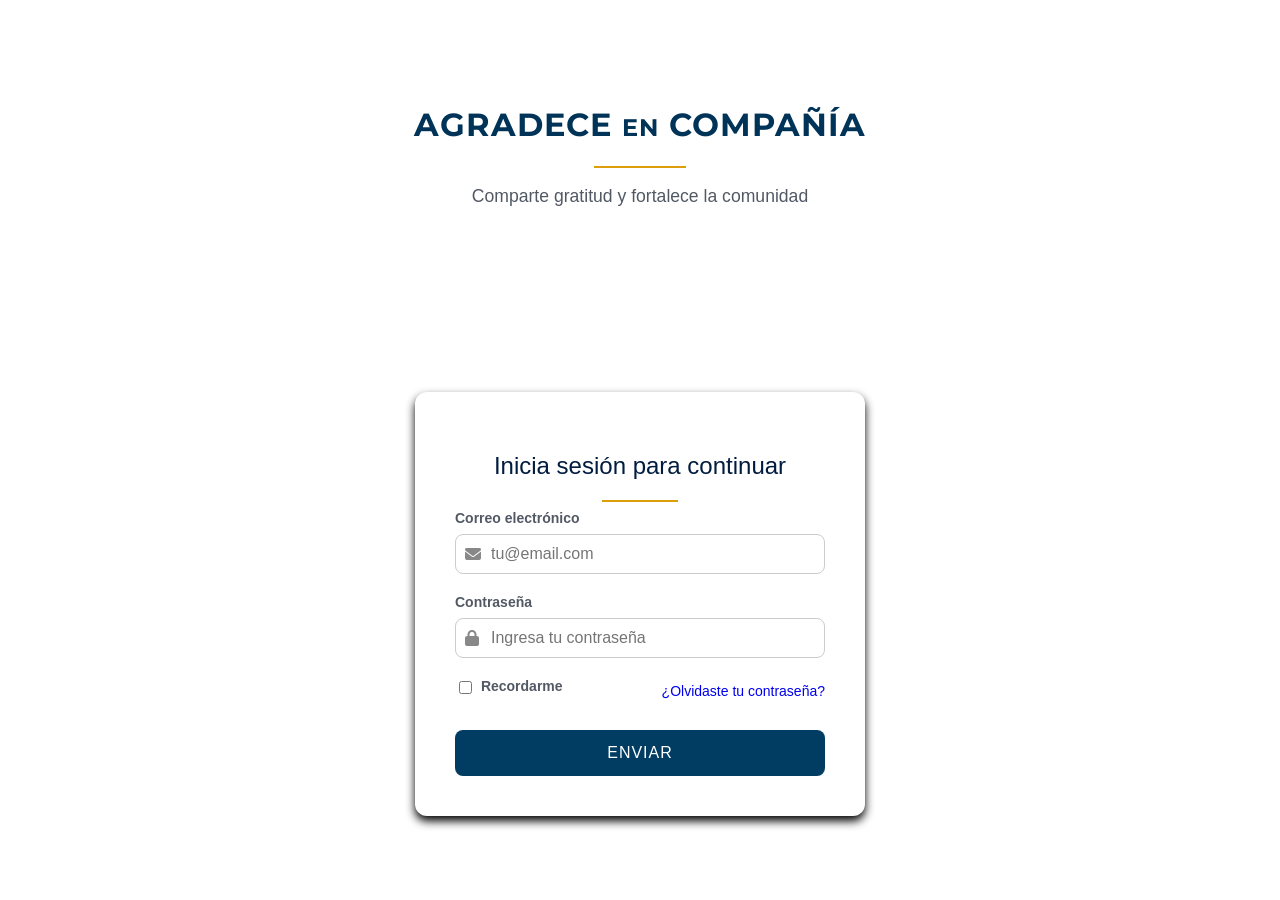
==== index.html @ 1896ae71 "Add files via upload" ====
<!DOCTYPE html>
<html lang="es">
<head>
    <meta charset="UTF-8">
    <meta name="viewport" content="width=device-width, initial-scale=1.0">
    <title>AGRADECE | LOGIN</title>

    <!--Vinculamos al archivo .CSS y fuentes de texto e iconos-->
    <link rel="stylesheet" href="./style.css">

    <link rel="stylesheet" href="https://fonts.googleapis.com/css2?family=Montserrat:wght@700&display=swap">
    <link rel="preconnect" href="https://fonts.googleapis.com">
    <link rel="preconnect" href="https://fonts.gstatic.com" crossorigin>
    <link href="https://fonts.googleapis.com/css2?family=Montserrat:wght@700&display=swap" rel="stylesheet">
    <link rel="stylesheet" href="https://cdnjs.cloudflare.com/ajax/libs/font-awesome/6.5.1/css/all.min.css">

    <link rel="icon" href="./imagenes/Logo_Jesuitas_España.png" type="image/x-icon">

</head>
<body>
    <header>
        <div>
            <h1>Agradece <span>en</span> compañía</h1>
            <hr>
            <p>Comparte gratitud y fortalece la comunidad</p>
        </div>
    </header>
    <main>
        <div class="incio-sesion-container">
            <h2>Inicia sesión para continuar</h2>

            <form action="#" method="post">
                <hr>
                <div class="formulario">
                    <label for="correo">Correo electrónico</label>
                    <div class="input-icono">
                        <i class="fa-solid fa-envelope"></i>
                        <input type="email" name="correo" id="email" placeholder="tu@email.com">
                    </div>
                    
                    
                </div>
                
                <div class="formulario">
                    <label for="pw">Contraseña</label>
                    <div class="input-icono">
                        <i class="fa-solid fa-lock"></i>
                        <input type="password" name="pw" id="contraseña" placeholder="Ingresa tu contraseña">
                    </div>
                </div>
                
                <div class="opciones">
                    <label class="recordar">
                        <input type="checkbox" name="ck" id="checkbox"> Recordarme
                    </label>
                    <a href="#" class="olvidar-contraseña">¿Olvidaste tu contraseña?</a>
                </div>
                
                <input type="submit" value="ENVIAR">
            </form>
        </div>
    </main>
</body>
</html>
---- style.css ----
body{
    display: grid;
    place-items: center;
    height: 100vh;
    margin: 0;
    padding: 0;
}

header{
    display: block;
    text-align: center;
    box-sizing: border-box;
    margin: 0;
    width: 100%;
}

header span{
    font-size: 1.5rem;
}

header h1{
    font-family: 'Montserrat', sans-serif;
    font-weight: 700;
    text-transform: uppercase;
    letter-spacing: 1px;
    color: #003358;
}

header hr{
    width: 7%;
    border: 1px solid #DD9F09;
}

header p{
    font-family: sans-serif;
    font-size: 1.1rem;
    font-weight: 400;
    color: #525964;
    
}

main{
    font-family: sans-serif;
    max-width: 1200px;
    width: 100%;
}

.incio-sesion-container{
    display: block;
    width: 100%;
    max-width: 450px;
    padding: 40px;
    border-radius: 12px;
    box-shadow: 0 5px 10px rgb(0, 0, 0);
    margin: 0 auto;
    box-sizing: border-box;
}

h2{
    font-family: sans-serif;
    font-weight: 500;
    display: block;
    text-align: center;
    color: #001C3F;
}

form hr{
    width: 20%;
    border: 1px solid #DD9F09;
}

.formulario{
    display: block;
    margin-bottom: 20px;
}

label{
    display: block;
    font-weight: 400;
    color: #525964;
    margin-bottom: 8px;
    font-weight: 600;
    font-size: 14px;
}

.input-icono{
    position: relative;
    width: 100%;
}

.input-icono i{
    position: absolute;
    left: 10px;
    top: 50%;
    transform: translateY(-50%);
    color: #888;
}

input[type="email"],
input[type="password"]{
    display: block;
    width: 100%;
    padding: 10px 10px 10px 35px;
    border: 1px solid #ccc;
    border-radius: 8px;
    box-sizing: border-box;
    font-size: 16px;
    transition: border-color 0.2s;
}

input[type="email"]:focus,
input[type="password"]:focus{
    outline: none;
    border-color: #4a90e2;
}

.opciones{
    display: grid;
    grid-template-columns: 1fr auto;
    align-items: center;
    margin-bottom: 25px;
    font-size: 14px;
}

.recordar{
    display: block;
    cursor: pointer;
}

.recordar input{
    vertical-align: middle;
    margin-right: 5px;
}

.olvidar-contraseña{
    display: block;
    text-decoration: none;
}

.olvidar-contraseña:hover{
    text-decoration: underline;
}

input[type="submit"]{
    display: block;  
    width: 100%;
    padding: 14px;
    background-color: #013D63;
    color: white;
    border: none;
    border-radius: 8px;
    font-size: 16px;
    font-weight: 500;
    letter-spacing: 1px;
    cursor: pointer;
    transition: background-color 0.2s;
}

input[type="submit"]:hover{
    background-color: rgba(14, 85, 129, 0.9);
}
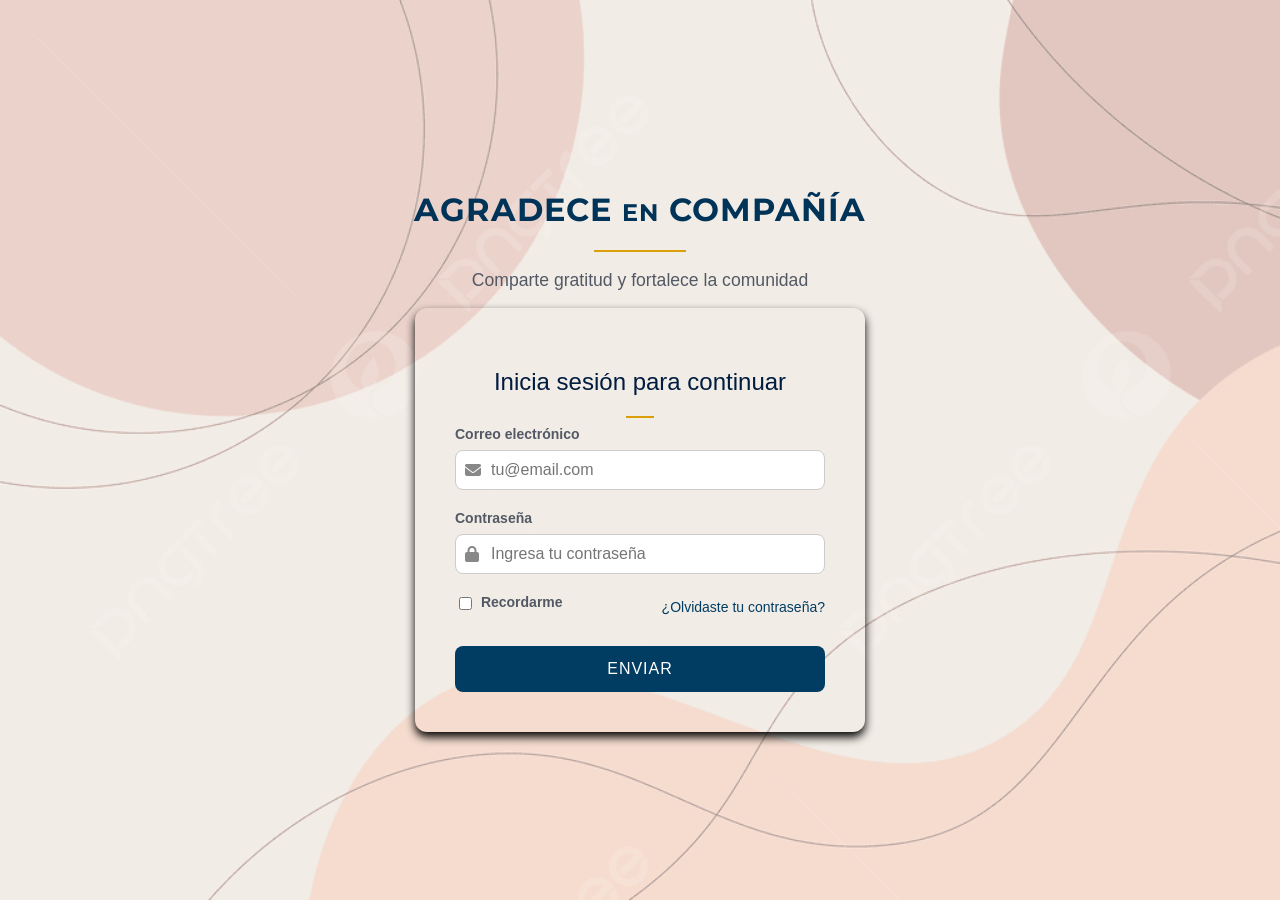
==== commit 62c2883c: "Add files via upload" ====
--- a/index.html
+++ b/index.html
@@ -17,7 +17,7 @@
     <link rel="icon" href="./imagenes/Logo_Jesuitas_España.png" type="image/x-icon">
 
 </head>
-<body>
+<body class="body-login">
     <header>
         <div>
             <h1>Agradece <span>en</span> compañía</h1>
--- a/style.css
+++ b/style.css
@@ -1,9 +1,18 @@
-body{
-    display: grid;
-    place-items: center;
+/*
+    INDEX.HTML (LOGIN)
+*/
+
+.body-login{
+    display: flex;
+    flex-direction: column;
+    justify-content: center;
+    align-items: center;
     height: 100vh;
     margin: 0;
     padding: 0;
+    background-image: url(./imagenes/fondo.png);
+    background-repeat: no-repeat;
+    background-size: cover;
 }
 
 header{
@@ -26,7 +35,7 @@
     color: #003358;
 }
 
-header hr{
+.body-login hr{
     width: 7%;
     border: 1px solid #DD9F09;
 }
@@ -135,6 +144,7 @@
 .olvidar-contraseña{
     display: block;
     text-decoration: none;
+    color: #013D63;
 }
 
 .olvidar-contraseña:hover{
@@ -163,6 +173,54 @@
 
 
 
-
-
-
+/*
+    AGRADECIMIENTOS.HTML
+*/
+
+.body-agr{
+    background-color: #FCF9F8;
+    padding: 0;
+    margin: 0;
+}
+
+.agr{
+    width: 15%;
+    border: 1px solid #DD9F09;
+}
+
+nav{
+    display: flex;
+    flex-direction: row;
+    gap: 3rem;
+    justify-content: center;
+    align-items: center;
+    background-color: #FDF7EE;
+    height: 3rem;
+    box-sizing: content-box;
+    border: 1px solid #F5ECE4;
+    font-family: sans-serif;
+    margin-top: 1rem;
+}
+
+nav a{
+    text-decoration: none;
+    color: #445A6A;
+}
+
+nav div{
+    display: grid;
+    place-items: center;
+    height: 3rem;
+    transition: 0.3s;
+}
+
+nav div:hover{
+    border-bottom: 2px solid #ED9D35;
+    transition: 0.3s;
+    
+}
+
+
+
+
+
